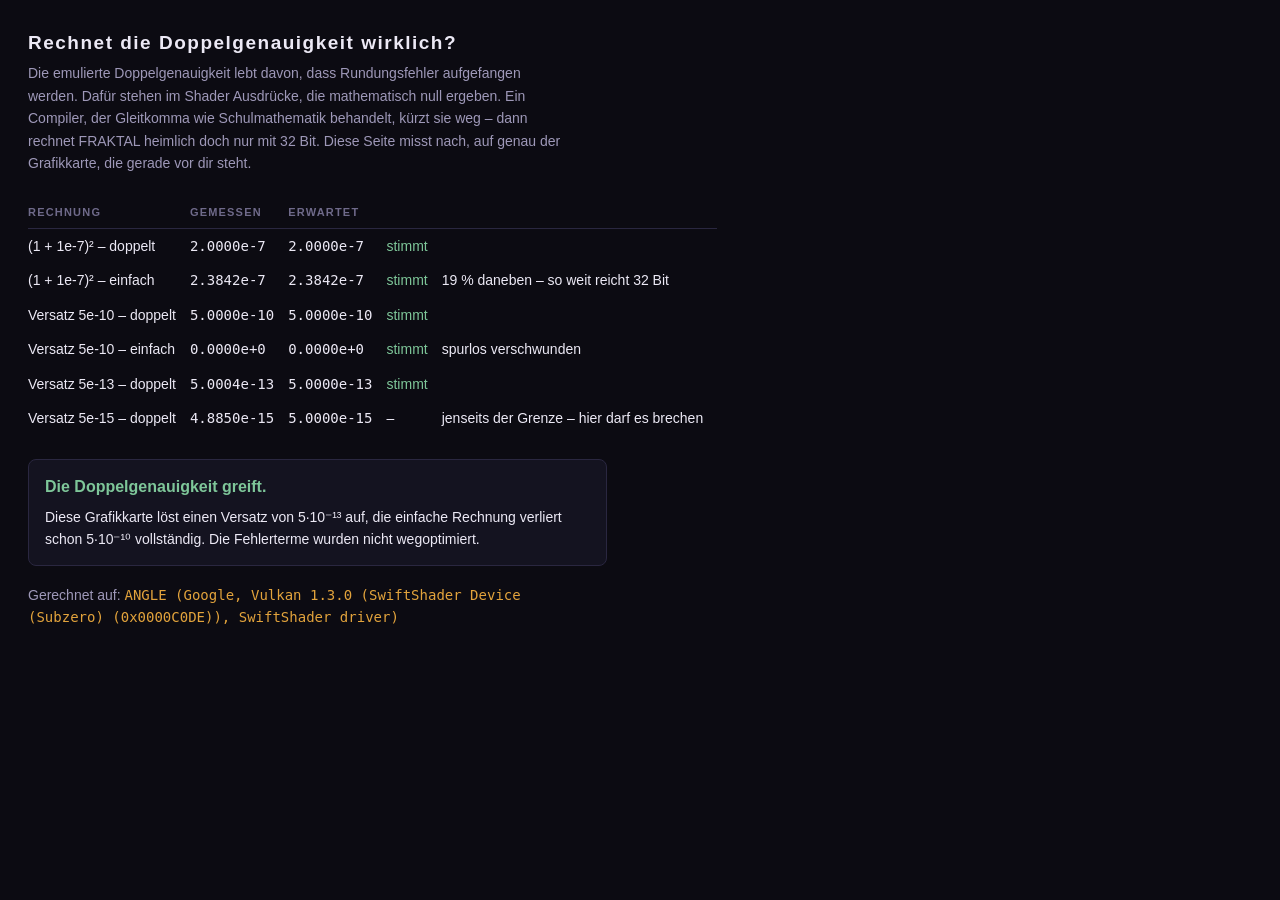
==== pruefungen/df64-nachmessen.html @ dbeb24d3 "Pruefungen ins Repo, Stand und Pruefmethode in CLAUDE.md Damit eine Sitzung auf einem anderen Rechne" ====
<!DOCTYPE html>
<html lang="de">
<head>
<meta charset="utf-8">
<meta name="viewport" content="width=device-width, initial-scale=1">
<title>FRAKTAL – df64 nachmessen</title>
<link rel="stylesheet" href="../css/variablen.css">
<style>
  body { margin: 0; padding: 28px; background: var(--farbe-grund); color: var(--farbe-text);
         font: 14px/1.6 var(--schrift); }
  h1 { font-size: 19px; letter-spacing: 1.5px; margin: 0 0 4px; }
  p.unter { margin: 0 0 24px; color: var(--farbe-text-leise); max-width: 70ch; }
  table { border-collapse: collapse; margin: 18px 0; }
  th, td { padding: 6px 14px 6px 0; text-align: left; vertical-align: top; }
  th { font-size: 11px; letter-spacing: 1.2px; text-transform: uppercase;
       color: var(--farbe-text-still); border-bottom: 1px solid var(--farbe-rand); }
  td.zahl { font-family: var(--schrift-fest); }
  .gut { color: var(--farbe-gut); }
  .schlecht { color: var(--farbe-warnung); }
  .urteil { margin-top: 24px; padding: 14px 16px; border-radius: var(--radius);
            background: var(--farbe-flaeche); border: 1px solid var(--farbe-rand);
            max-width: 70ch; }
  .urteil b { display: block; margin-bottom: 6px; font-size: 16px; }
  code { font-family: var(--schrift-fest); color: var(--farbe-akzent); }
  canvas { display: none; }
</style>
</head>
<body>

<h1>Rechnet die Doppelgenauigkeit wirklich?</h1>
<p class="unter">
  Die emulierte Doppelgenauigkeit lebt davon, dass Rundungsfehler aufgefangen
  werden. Dafür stehen im Shader Ausdrücke, die mathematisch null ergeben.
  Ein Compiler, der Gleitkomma wie Schulmathematik behandelt, kürzt sie weg –
  dann rechnet FRAKTAL heimlich doch nur mit 32 Bit. Diese Seite misst nach,
  auf genau der Grafikkarte, die gerade vor dir steht.
</p>

<canvas id="leinwand" width="6" height="1"></canvas>
<div id="ausgabe">läuft …</div>

<script src="../js/kern/Zustand.js"></script>
<script src="../js/kern/Zahl.js"></script>
<script src="../js/shader/vertex.js"></script>
<script src="../js/shader/bausteine.js"></script>
<script src="../js/gl/Kontext.js"></script>
<script src="../js/gl/Programm.js"></script>
<script>
(function () {
  'use strict';

  var leinwand = document.getElementById('leinwand');
  var ausgabe = document.getElementById('ausgabe');
  var gl = leinwand.getContext('webgl2', { preserveDrawingBuffer: true });

  if (!gl) {
    ausgabe.innerHTML = '<p class="schlecht">Kein WebGL2 – hier lässt sich nichts messen.</p>';
    return;
  }

  /* Sechs Rechnungen nebeneinander, je ein Pixel breit. Jede schreibt ihr
   * Ergebnis als 24-Bit-Festkomma in die Farbkanäle; zurückgelesen wird es
   * mit readPixels. Umständlich, aber der einzige Weg, eine Zahl aus einem
   * Fragment-Shader herauszubekommen, ohne Gleitkomma-Texturen zu verlangen. */
  var QUELLE = '#version 300 es\nprecision highp float;\n'
    + FRAKTAL.Shader.bausteine + `
uniform vec2 u_mitte;      // -0,743643887037151 als (hoch, tief)
uniform vec2 u_grob;       // 1e-12
uniform vec2 u_fein;       // 1e-15
uniform vec2 u_winzig;     // 1e-17
out vec4 ausgabe;

vec3 kodieren(float v) {
  v = clamp(v, 0.0, 0.99999988);
  float a = floor(v * 256.0);
  float r1 = v * 256.0 - a;
  float b = floor(r1 * 256.0);
  float r2 = r1 * 256.0 - b;
  return vec3(a, b, floor(r2 * 256.0)) / 255.0;
}

void main() {
  int welche = int(gl_FragCoord.x);
  float wert = 0.0;

  if (welche == 0) {
    vec2 r = dfMul(vec2(1.0, 1e-7), vec2(1.0, 1e-7));
    wert = ((r.x - 1.0) + r.y) * 2.5e6;
  } else if (welche == 1) {
    float a = 1.0 + 1e-7;
    wert = (a * a - 1.0) * 2.5e6;
  } else if (welche == 2) {
    vec2 c = dfAdd(u_mitte, dfMul(dfVon(500.0), u_grob));
    wert = dfSub(c, u_mitte).x * 1e9;
  } else if (welche == 3) {
    float m = u_mitte.x;
    wert = ((m + 500.0 * u_grob.x) - m) * 1e9;
  } else if (welche == 4) {
    vec2 c = dfAdd(u_mitte, dfMul(dfVon(500.0), u_fein));
    wert = dfSub(c, u_mitte).x * 1e12;
  } else {
    vec2 c = dfAdd(u_mitte, dfMul(dfVon(500.0), u_winzig));
    wert = dfSub(c, u_mitte).x * 1e14;
  }
  ausgabe = vec4(kodieren(wert), 1.0);
}`;

  var programm;
  try {
    programm = FRAKTAL.Programm.bauen(gl, FRAKTAL.Shader.vertex, QUELLE);
  } catch (fehler) {
    ausgabe.innerHTML = '<p class="schlecht">Der Shader ließ sich nicht übersetzen:</p><pre>'
      + fehler.message + '</pre>';
    return;
  }

  programm.benutzen();
  gl.bindVertexArray(gl.createVertexArray());

  var t = FRAKTAL.Zahl.teilen;
  var mitte = t(-0.743643887037151);
  gl.uniform1f(programm.ort('u_split'), 4097.0);
  gl.uniform2f(programm.ort('u_mitte'), mitte[0], mitte[1]);
  gl.uniform2f(programm.ort('u_grob'), t(1e-12)[0], t(1e-12)[1]);
  gl.uniform2f(programm.ort('u_fein'), t(1e-15)[0], t(1e-15)[1]);
  gl.uniform2f(programm.ort('u_winzig'), t(1e-17)[0], t(1e-17)[1]);

  gl.viewport(0, 0, 6, 1);
  gl.drawArrays(gl.TRIANGLES, 0, 3);

  var roh = new Uint8Array(24);
  gl.readPixels(0, 0, 6, 1, gl.RGBA, gl.UNSIGNED_BYTE, roh);
  function lesen(i) {
    return (roh[i * 4] * 65536 + roh[i * 4 + 1] * 256 + roh[i * 4 + 2]) / 16777216;
  }

  var ZEILEN = [
    { was: '(1 + 1e-7)² – doppelt', i: 0, teiler: 2.5e6, soll: 2.0e-7, toleranz: 2e-10 },
    { was: '(1 + 1e-7)² – einfach', i: 1, teiler: 2.5e6, soll: 2.3842e-7, toleranz: 2e-9,
      bemerkung: '19 % daneben – so weit reicht 32 Bit' },
    { was: 'Versatz 5e-10 – doppelt', i: 2, teiler: 1e9, soll: 5.0e-10, toleranz: 5e-13 },
    { was: 'Versatz 5e-10 – einfach', i: 3, teiler: 1e9, soll: 0, toleranz: 1e-12,
      bemerkung: 'spurlos verschwunden' },
    { was: 'Versatz 5e-13 – doppelt', i: 4, teiler: 1e12, soll: 5.0e-13, toleranz: 5e-15 },
    { was: 'Versatz 5e-15 – doppelt', i: 5, teiler: 1e14, soll: 5.0e-15, toleranz: 1e-16,
      bemerkung: 'jenseits der Grenze – hier darf es brechen', egal: true }
  ];

  var schiefe = 0;
  var reihen = ZEILEN.map(function (zeile) {
    var wert = lesen(zeile.i) / zeile.teiler;
    var passt = Math.abs(wert - zeile.soll) <= zeile.toleranz;
    if (!passt && !zeile.egal) schiefe++;

    return '<tr>'
      + '<td>' + zeile.was + '</td>'
      + '<td class="zahl">' + wert.toExponential(4) + '</td>'
      + '<td class="zahl">' + zeile.soll.toExponential(4) + '</td>'
      + '<td class="' + (zeile.egal ? '' : (passt ? 'gut' : 'schlecht')) + '">'
      + (zeile.egal ? '–' : (passt ? 'stimmt' : 'falsch')) + '</td>'
      + '<td>' + (zeile.bemerkung || '') + '</td>'
      + '</tr>';
  });

  var urteil = schiefe === 0
    ? '<b class="gut">Die Doppelgenauigkeit greift.</b>'
      + 'Diese Grafikkarte löst einen Versatz von 5·10⁻¹³ auf, die einfache '
      + 'Rechnung verliert schon 5·10⁻¹⁰ vollständig. Die Fehlerterme wurden '
      + 'nicht wegoptimiert.'
    : '<b class="schlecht">Hier stimmt etwas nicht.</b>'
      + schiefe + ' Messung(en) weichen ab. Wahrscheinlich hat der Shader-Compiler '
      + 'die Fehlerterme wegoptimiert. Dann hilft nur, die Aufspaltung weiter zu '
      + 'verschleiern – siehe die Erklärung in <code>js/shader/bausteine.js</code>.';

  ausgabe.innerHTML =
    '<table><tr><th>Rechnung</th><th>gemessen</th><th>erwartet</th><th></th><th></th></tr>'
    + reihen.join('') + '</table>'
    + '<div class="urteil">' + urteil + '</div>'
    + '<p class="unter" style="margin-top:18px">Gerechnet auf: <code>'
    + FRAKTAL.Kontext.faehigkeiten(gl).renderer + '</code></p>';
})();
</script>
</body>
</html>
---- css/variablen.css ----
/* Das Design-Stellrad. Farben, Abstände und Zeiten nur hier ändern. */
:root {
  /* Oberfläche – dunkel, leicht ins Violette, damit das Fraktal leuchtet */
  --farbe-grund:        #0c0b12;
  --farbe-flaeche:      #141320;
  --farbe-flaeche-hoch: #1d1b2c;
  --farbe-rand:         #2a2740;
  --farbe-rand-hell:    #3d3857;

  /* Schrift */
  --farbe-text:       #ece9f5;
  --farbe-text-leise: #9e98b8;
  --farbe-text-still: #6f6a8a;

  /* Akzente */
  --farbe-akzent:        #e2a33c;
  --farbe-akzent-dunkel: #8a5f16;
  --farbe-kalt:          #6ba8e8;
  --farbe-gut:           #7ec699;
  --farbe-warnung:       #e2703c;

  /* Maße */
  --abstand-1: 4px;
  --abstand-2: 8px;
  --abstand-3: 12px;
  --abstand-4: 18px;
  --abstand-5: 26px;
  --radius:       8px;
  --radius-klein: 5px;

  --schrift:      "Segoe UI", Roboto, "Helvetica Neue", Arial, sans-serif;
  --schrift-fest: "Cascadia Mono", "DejaVu Sans Mono", Consolas, monospace;
  --text-klein:  12px;
  --text-normal: 14px;
  --text-gross:  17px;

  --seitenleiste-breite: 290px;
  --kopf-hoehe: 54px;

  --zeit-kurz:   120ms;
  --zeit-mittel: 260ms;

  --schatten: 0 8px 28px rgba(0, 0, 0, 0.55);
}
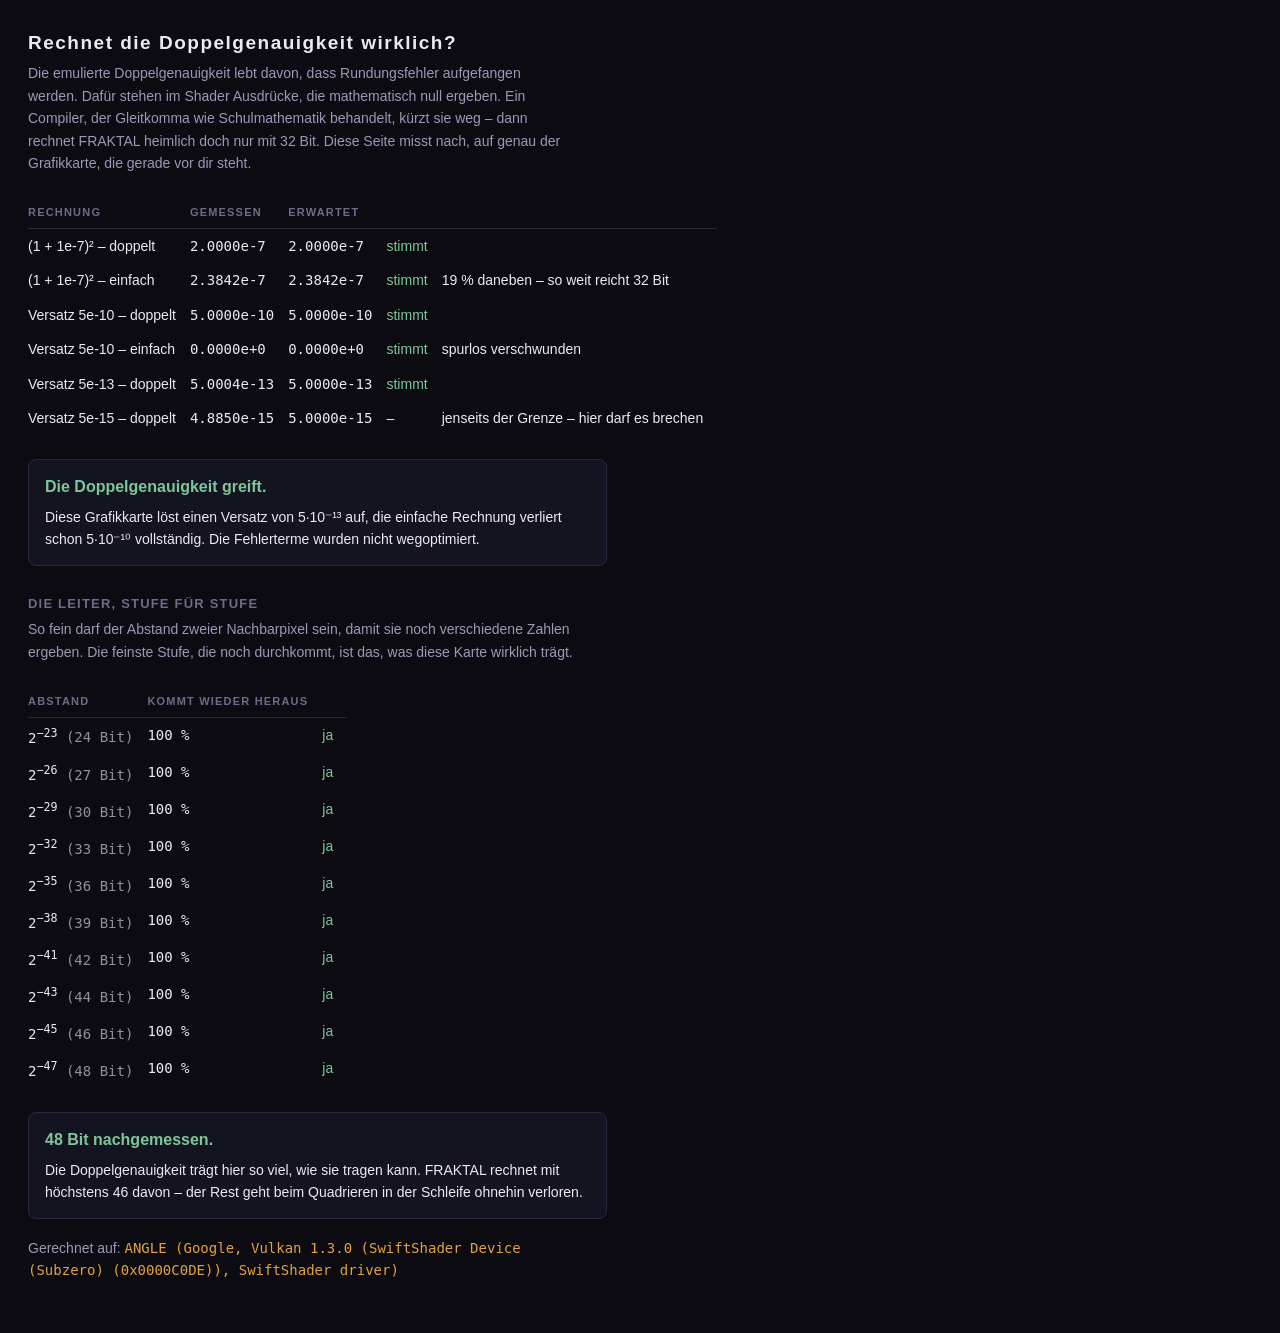
==== commit 4bcf2ccf: "Etappe 7, zwei Rueckbauten und eine Grafikkarte, die log Drei Dinge in einem Commit, weil sie sich i" ====
--- a/pruefungen/df64-nachmessen.html
+++ b/pruefungen/df64-nachmessen.html
@@ -9,6 +9,8 @@
   body { margin: 0; padding: 28px; background: var(--farbe-grund); color: var(--farbe-text);
          font: 14px/1.6 var(--schrift); }
   h1 { font-size: 19px; letter-spacing: 1.5px; margin: 0 0 4px; }
+  h2 { font-size: 13px; letter-spacing: 1.2px; text-transform: uppercase;
+       color: var(--farbe-text-still); margin: 28px 0 4px; }
   p.unter { margin: 0 0 24px; color: var(--farbe-text-leise); max-width: 70ch; }
   table { border-collapse: collapse; margin: 18px 0; }
   th, td { padding: 6px 14px 6px 0; text-align: left; vertical-align: top; }
@@ -45,6 +47,9 @@
 <script src="../js/shader/bausteine.js"></script>
 <script src="../js/gl/Kontext.js"></script>
 <script src="../js/gl/Programm.js"></script>
+<script src="../js/gl/Leinwand.js"></script>
+<script src="../js/gl/Ziel.js"></script>
+<script src="../js/gl/Nachmessen.js"></script>
 <script>
 (function () {
   'use strict';
@@ -120,6 +125,7 @@
   var t = FRAKTAL.Zahl.teilen;
   var mitte = t(-0.743643887037151);
   gl.uniform1f(programm.ort('u_split'), 4097.0);
+  gl.uniform1f(programm.ort('u_eins'), 1.0);
   gl.uniform2f(programm.ort('u_mitte'), mitte[0], mitte[1]);
   gl.uniform2f(programm.ort('u_grob'), t(1e-12)[0], t(1e-12)[1]);
   gl.uniform2f(programm.ort('u_fein'), t(1e-15)[0], t(1e-15)[1]);
@@ -172,10 +178,46 @@
       + 'die Fehlerterme wegoptimiert. Dann hilft nur, die Aufspaltung weiter zu '
       + 'verschleiern – siehe die Erklärung in <code>js/shader/bausteine.js</code>.';
 
+  /* Und dieselbe Frage noch einmal, diesmal mit dem Modul, das FRAKTAL
+   * beim Start selbst benutzt (js/gl/Nachmessen.js). Die Zahl, die dabei
+   * herauskommt, steht auch in der Seitenleiste der Seite. */
+  FRAKTAL.Leinwand.starten(gl, leinwand);
+  var mass = FRAKTAL.Nachmessen.doppelt(gl);
+  var leiter = '';
+  if (mass) {
+    leiter = '<h2>Die Leiter, Stufe für Stufe</h2>'
+      + '<p class="unter">So fein darf der Abstand zweier Nachbarpixel sein, '
+      + 'damit sie noch verschiedene Zahlen ergeben. Die feinste Stufe, die '
+      + 'noch durchkommt, ist das, was diese Karte wirklich trägt.</p>'
+      + '<table><tr><th>Abstand</th><th>kommt wieder heraus</th><th></th></tr>';
+    mass.stufen.forEach(function (stufe) {
+      leiter += '<tr><td class="zahl">2<sup>−' + (stufe.bits - 1) + '</sup>'
+        + ' <span style="opacity:.6">(' + stufe.bits + ' Bit)</span></td>'
+        + '<td class="zahl">' + Math.round(stufe.verhaeltnis * 100) + ' %</td>'
+        + '<td class="' + (stufe.getroffen ? 'gut">ja' : 'schlecht">nein') + '</td></tr>';
+    });
+    leiter += '</table><div class="urteil">'
+      + (mass.bits >= 44
+        ? '<b class="gut">' + mass.bits + ' Bit nachgemessen.</b>'
+          + 'Die Doppelgenauigkeit trägt hier so viel, wie sie tragen kann. '
+          + 'FRAKTAL rechnet mit höchstens 46 davon – der Rest geht beim '
+          + 'Quadrieren in der Schleife ohnehin verloren.'
+        : '<b class="schlecht">Nur ' + mass.bits + ' von 46 Bit.</b>'
+          + 'Diese Karte rechnet die Doppelgenauigkeit nur zum Teil. FRAKTAL '
+          + 'rechnet von sich aus mit diesem Wert weiter – die Stellenanzeige '
+          + 'und die Grenzwarnung sind dann trotzdem ehrlich, das Bild wird '
+          + 'nur früher stufig.')
+      + '</div>';
+  } else {
+    leiter = '<div class="urteil"><b class="schlecht">Nicht messbar.</b>'
+      + 'Keine der Stufen kam durch – hier stimmt etwas Grundsätzliches nicht.</div>';
+  }
+
   ausgabe.innerHTML =
     '<table><tr><th>Rechnung</th><th>gemessen</th><th>erwartet</th><th></th><th></th></tr>'
     + reihen.join('') + '</table>'
     + '<div class="urteil">' + urteil + '</div>'
+    + leiter
     + '<p class="unter" style="margin-top:18px">Gerechnet auf: <code>'
     + FRAKTAL.Kontext.faehigkeiten(gl).renderer + '</code></p>';
 })();
